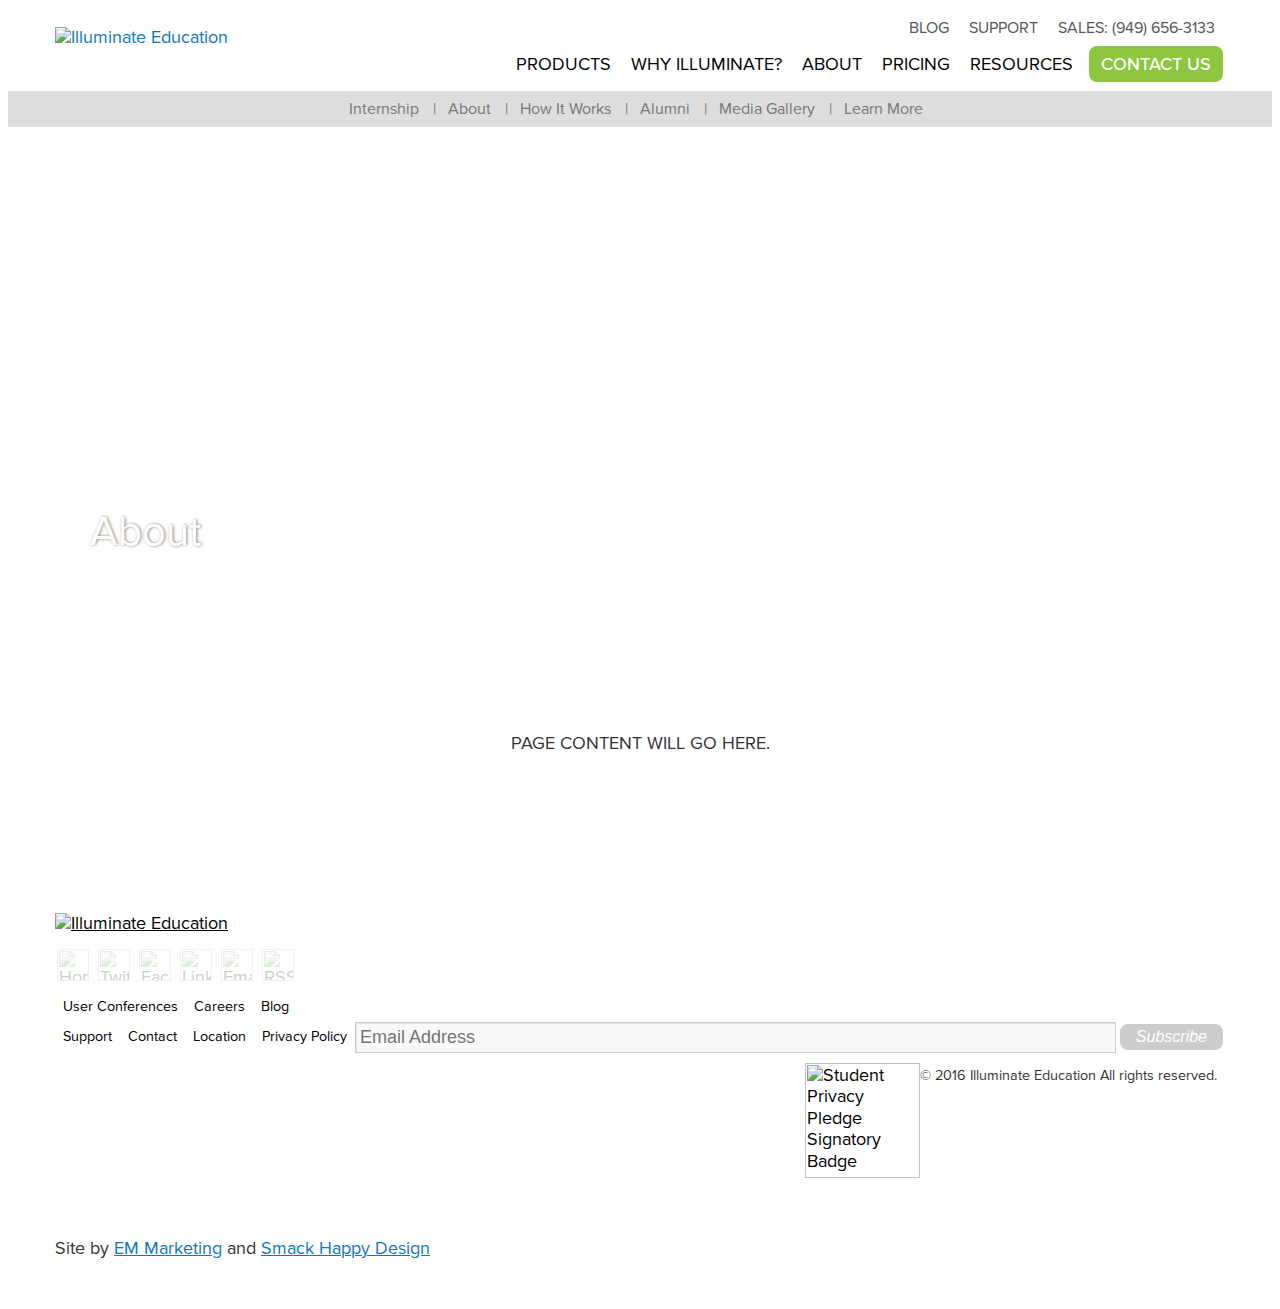
==== about.html @ 1ed8d13c "Adding new pages to the summer project." ====
<html>
<head>
    <script src="https://ajax.googleapis.com/ajax/libs/jquery/1.12.2/jquery.min.js"></script>

    <!-- Latest compiled and minified CSS -->
    <link rel="stylesheet" href="https://maxcdn.bootstrapcdn.com/bootstrap/3.3.6/css/bootstrap.min.css" integrity="sha384-1q8mTJOASx8j1Au+a5WDVnPi2lkFfwwEAa8hDDdjZlpLegxhjVME1fgjWPGmkzs7" crossorigin="anonymous">

    <!-- Optional theme -->
    <link rel="stylesheet" href="https://maxcdn.bootstrapcdn.com/bootstrap/3.3.6/css/bootstrap-theme.min.css" integrity="sha384-fLW2N01lMqjakBkx3l/M9EahuwpSfeNvV63J5ezn3uZzapT0u7EYsXMjQV+0En5r" crossorigin="anonymous">

    <!-- Latest compiled and minified JavaScript -->
    <script src="https://maxcdn.bootstrapcdn.com/bootstrap/3.3.6/js/bootstrap.min.js" integrity="sha384-0mSbJDEHialfmuBBQP6A4Qrprq5OVfW37PRR3j5ELqxss1yVqOtnepnHVP9aJ7xS" crossorigin="anonymous"></script>

    <link rel="stylesheet" href="./css/main.css" />

    <link rel="shortcut icon" href="https://1q0cd7h1h713a1mrickm0gew-wpengine.netdna-ssl.com/favicon.ico" type="image/x-icon"/>
    <title>Summer Code Camp - Illuminate Education</title>
</head>
<body>

<div id="container">
    <header id="header" class="section">
        <div id="top" class="section">
            <div class="container">
                <div class="menu-top-nav-container">
                    <ul id="menu-top-nav" class="menu">
                        <li class="menu-item menu-item-type-post_type menu-item-object-page"><a href="https://www.illuminateed.com/blog/">Blog</a></li>
                        <li class="menu-item menu-item-type-post_type menu-item-object-page"><a href="https://www.illuminateed.com/support/">Support</a></li>
                        <li class="menu-item menu-item-type-custom menu-item-object-custom"><a href="tel:+19496563133">Sales: (949) 656-3133</a></li>
                    </ul>
                </div>     
            </div>
        </div>
        <div class="container" role="banner">
            <div class="row">
                <div class="col-sm-4">
                    <a href="https://www.illuminateed.com/" rel="home"><img src="https://1q0cd7h1h713a1mrickm0gew-wpengine.netdna-ssl.com/wp-content/themes/illuminate2016/images/logo-black.svg" alt="Illuminate Education" id="logo"/></a>
                    <div class="mobile-nav"><i class="glyphicon glyphicon-menu-hamburger"></i></div>
                </div>
                <div class="col-sm-8">          
                    <nav id="nav" role="navigation">              
                        <div class="menu-header">
                            <ul id="menu-main-nav" class="menu">
                                <li class="menu-item menu-item-type-post_type menu-item-object-page"><a href="https://www.illuminateed.com/products/">Products</a></li>
                                <li class="menu-item menu-item-type-post_type menu-item-object-page"><a href="https://www.illuminateed.com/why-illuminate/">Why Illuminate?</a></li>
                                <li class="menu-item menu-item-type-post_type menu-item-object-page"><a href="https://www.illuminateed.com/about/">About</a></li>
                                <li class="menu-item menu-item-type-post_type menu-item-object-page"><a href="https://www.illuminateed.com/pricing/">Pricing</a></li>
                                <li class="menu-item menu-item-type-post_type menu-item-object-page"><a href="https://www.illuminateed.com/resources/conference/">Resources</a></li>
                                <li class="menu-item menu-item-type-post_type menu-item-object-page btn"><a href="https://www.illuminateed.com/contact-us/">Contact Us</a></li>
                            </ul>
                        </div>
                    </nav>
                </div>
            </div>
        </div>
    </header>

    <div class="secondary-nav">
        <div class="menu-container">
            <ul class="menu">
                <li class="menu-item menu-item-type-post_type menu-item-object-page"><a href="./index.html" target="_top">Internship</a></li>
                <li class="menu-item menu-item-type-post_type menu-item-object-page"><a href="./about.html" target="_top">About</a></li>
                <li class="menu-item menu-item-type-post_type menu-item-object-page"><a href="./how-it-works.html" target="_top">How It Works</a></li>
                <li class="menu-item menu-item-type-post_type menu-item-object-page"><a href="./alumni.html" target="_top">Alumni</a></li>
                <li class="menu-item menu-item-type-post_type menu-item-object-page"><a href="./media.html" target="_top">Media Gallery</a></li>
                <li class="menu-item menu-item-type-post_type menu-item-object-page"><a href="./learn-more.html" target="_top">Learn More</a></li>
            </ul>
        </div>
    </div>

    <section id="page">
        <div class="content-header-image" style="background-image: url(https://illuminateed.wpengine.com/wp-content/uploads/2015/12/classroom1.jpg);">
            <div class="text-container">
                <h1>About</h1>
            </div>
        </div>

        <div align="center">
            <br /><br /><br /><br /><br />PAGE CONTENT WILL GO HERE.<br /><br /><br /><br /><br /><br />
        </div>
    </section>

    <footer id="footer" class="site-footer section" role="contentinfo">    
        <div class="container">
            <div class="row">
                <div class="col-xs-2 col-sm-1">
                    <a href="https://www.illuminateed.com/" rel="home"><img src="https://1q0cd7h1h713a1mrickm0gew-wpengine.netdna-ssl.com/wp-content/themes/illuminate2016/images/logo.png" alt="Illuminate Education" class="footer-logo"/></a>
                </div>
                <div class="col-xs-8 col-sm-7">
                    <div class="social-media">              
                        <a href="https://www.illuminateed.com" title="Home"><img src="https://1q0cd7h1h713a1mrickm0gew-wpengine.netdna-ssl.com/wp-content/themes/illuminate2016/images/icons/home.svg" alt="Home"/></a>
                        <a href="https://twitter.com/IlluminateEd" title="Twitter" target="_blank"><img src="https://1q0cd7h1h713a1mrickm0gew-wpengine.netdna-ssl.com/wp-content/themes/illuminate2016/images/icons/twitter.svg" alt="Twitter"/></a>              
                        <a href="https://www.facebook.com/illuminateeducation/" title="Facebook" target="_blank"><img src="https://1q0cd7h1h713a1mrickm0gew-wpengine.netdna-ssl.com/wp-content/themes/illuminate2016/images/icons/facebook.svg" alt="Facebook"/></a>              
                        <a href="https://www.linkedin.com/company/350892" title="LinkedIn" target="_blank"><img src="https://1q0cd7h1h713a1mrickm0gew-wpengine.netdna-ssl.com/wp-content/themes/illuminate2016/images/icons/linkedin.svg" alt="LinkedIn"/></a>                                                        
                        <a href="/contact/" title="Email"><img src="https://1q0cd7h1h713a1mrickm0gew-wpengine.netdna-ssl.com/wp-content/themes/illuminate2016/images/icons/email.svg" alt="Email"/></a>              
                        <a href="/feed/" title="Subscribe to blog with RSS" target="_blank"><img src="https://1q0cd7h1h713a1mrickm0gew-wpengine.netdna-ssl.com/wp-content/themes/illuminate2016/images/icons/rss.svg" alt="RSS" class="icon"/></a>              
                    </div>
                    <div class="widget-area" role="complementary">
                        <aside id="nav_menu-2" class="widget_nav_menu">
                            <div class="menu-footer-nav-1-container">
                                <ul id="menu-footer-nav-1" class="menu">
                                    <li class="menu-item menu-item-type-taxonomy menu-item-object-download_cat2 menu-item-939"><a href="https://www.illuminateed.com/blog/download-cat2/conference/">User Conferences</a></li>
                                    <li class="menu-item menu-item-type-post_type menu-item-object-page menu-item-937"><a href="https://www.illuminateed.com/about/careers/">Careers</a></li>
                                    <li class="menu-item menu-item-type-post_type menu-item-object-page menu-item-940"><a href="https://www.illuminateed.com/blog/">Blog</a></li>
                                </ul>
                            </div>
                        </aside>
                        <aside id="nav_menu-3" class="widget_nav_menu">
                            <div class="menu-footer-nav-2-container">
                                <ul id="menu-footer-nav-2" class="menu">
                                    <li id="menu-item-944" class="menu-item menu-item-type-post_type menu-item-object-page menu-item-944"><a href="https://www.illuminateed.com/support/">Support</a></li>
                                    <li id="menu-item-942" class="menu-item menu-item-type-post_type menu-item-object-page menu-item-942"><a href="https://www.illuminateed.com/contact-us/">Contact</a></li>
                                    <li id="menu-item-941" class="menu-item menu-item-type-post_type menu-item-object-page menu-item-941"><a href="https://www.illuminateed.com/about/location/">Location</a></li>
                                    <li id="menu-item-943" class="menu-item menu-item-type-post_type menu-item-object-page menu-item-943"><a href="https://www.illuminateed.com/privacy-policy/">Privacy Policy</a></li>
                                </ul>
                            </div>
                        </aside>                 
                    </div>
                </div>
                <div class="col-xs-12 col-sm-4">
                    <div class="widget-area" role="complementary">
                        <aside id="text-3" class="widget_text">
                            <div class="textwidget">
                                <form id="pardot-form" class="form" action="https://go.pardot.com/l/124881/2015-12-22/36ndg" method="post" accept-charset="UTF-8" target="_blank">
                                <style type="text/css">
                                    form.form p label { float: left; display: inline; }
                                </style>
                                <span class="form-field email pd-text required">
                                    <input type="text" placeholder="Email Address" onchange="piAjax.auditEmailField(this, 124881, 6035, 1772443);" maxlength="255" size="30" class="text" value="" id="Emailpi_Email" name="Emailpi_Email">
                                </span>
                                <div style="display:none" id="error_for_Emailpi_Email"></div>        
                                <span style="position:absolute; width:190px; left:-9999px; top: -9999px;visibility:hidden;">
                                    <label for="pi_extra_field">Comments</label>
                                    <input type="text" id="pi_extra_field" name="pi_extra_field">
                                </span>
                                <input type="hidden" value="☃" name="_utf8">
                                <span class="submit">
                                    <input type="submit" value="Subscribe" accesskey="s">
                                </span>
                                <input type="hidden" value="" id="hiddenDependentFields" name="hiddenDependentFields">
                                </form>
                            </div>
                        </aside>                
                    </div>                        
                    <div class="copyright">
                        &copy; 2016 Illuminate Education All rights reserved. &nbsp;
                    </div>
                    <a href="https://studentprivacypledge.org/privacy-pledge/" target="_blank" title="What is the Student Privacy Pledge."><img style="padding-bottom:10px;" src="https://1q0cd7h1h713a1mrickm0gew-wpengine.netdna-ssl.com/wp-content/themes/illuminate2016/images/StudentPrivacyPledgeSig-115x60.png" class="privacy-pledge" height="60" width="115" alt="Student Privacy Pledge Signatory Badge" data-pin-nopin="true"></a>
                </div>
            </div>
    </footer>
    <footer id="bottom" class="section">
        <div class="container">
            <div class="row">
                <div class="col-sm-6"></div>
                <div class="col-sm-6">      
                    <div class="credit hide">
                        Site by  <a href="http://em-marketing.com" rel="nofollow" target="_blank">EM Marketing</a> and <a href="http://www.smackhappydesign.com" rel="nofollow" target="_blank">Smack Happy Design</a>
                    </div>
                </div>
            </div>
        </div>
    </footer>
</div>

</body>
</html>
---- css/main.css ----
@font-face {
    font-family:"proxima-nova";
    src:url([data-uri]);
    font-style:italic;font-weight:400;
}
@font-face {
    font-family:"proxima-nova";
    src:url([data-uri]);
    font-style:italic;font-weight:700;
}
@font-face {
    font-family:"proxima-nova";
    src:url([data-uri]);
    font-style:normal;font-weight:400;
}
@font-face {
    font-family:"proxima-nova";
    src:url([data-uri]);
    font-style:normal;font-weight:500;
}
@font-face {
    font-family:"proxima-nova";
    src:url([data-uri]);
    font-style:normal;font-weight:700;
}
@font-face {
    font-family:"proxima-nova";
    src:url([data-uri]);
    font-style:normal;font-weight:900;
}

body {
    background: #fff;
    color: #333;
    font-family: 'proxima-nova', Helvetica, Arial, sans-serif !important;
    font-weight: 400;
    line-height: 1em;
    text-align: center;
}
ul {
    list-style: square;
    margin: 0 0 18px 0;
}
ul > li, ol > li {
    margin-bottom: 1em;
}
div {
    line-height: 1.2em;
}
p, li {
    line-height: 1.2em;
    margin: 0 0 1em 0;
    font-weight: 400;
}
a:visited {
    color: #0a588d;
    outline: 0;
}
a {
    color: #0e76bc;
    cursor: pointer;
    text-decoration: underline;
    outline: 0;
}
img {
    max-width: 100%;
    height: auto;
}
h1, h2, h3, h4, h5 {
    color: #000;
    font-family: 'proxima-nova', Georgia, Times, serif;
    font-weight: 400;
    line-height: 1.2em;
    margin-bottom: .2em;
}
h1 {
    margin-top: 0;
    font-size: 42px;
}

#header {
    background: #fff;
    padding: 0 0 7px 0;
    z-index: 1000;
}
#header #top {
    padding: 0;
    position: relative;
    z-index: 1001;
}
#header #logo {
    float: left;
    margin: -17px 0 0;
}
#header .mobile-nav {
    width: 20px;
    height: 20px;
    float: right;
    position: relative;
    margin-top: 10px;
    display: none;
    z-index: 1000;
}
#header .menu-header, #header .menu-top-nav-container {
    float: right;
    text-align: center;
}
#header .menu-header ul, #header .menu-top-nav-container ul {
    margin: 0 auto;
}
#header .menu-header ul li, #header .menu-top-nav-container ul li {
    position: relative;
}
#header .menu-header ul li a, #header .menu-top-nav-container ul li a {
    color: #000;
    display: block;
    padding: 10px 10px 4px 10px;
    margin: 0;
    text-decoration: none;
    position: relative;
    font-size: 18px;
}
#header .menu-top-nav-container ul li a, #header .menu-header ul li a {
    text-transform: uppercase;
}
#header .menu-top-nav-container .menu ul li a, #header .menu-top-nav-container ul li a {
    color: #555;
    font-size: 16px;
}
#header .menu-header ul li.btn, #header .menu-top-nav-container ul li.btn {
    margin: 0 0 0 4px;
    padding: 0;
    background: none;
    border: 0;
}
#header .menu-header ul li.btn a, #header .menu-top-nav-container ul li.btn a {
    color: #fff;
    padding: 6px 12px;
}

.section {
    float: left;
    position: relative;
    width: 100%;
    padding: 50px 0;
}
.container {
    position: relative;
    text-align: left;
    margin-right: auto;
    margin-left: auto;
    padding-left: 15px;
    padding-right: 15px;
}
#container {
    font-size: 18px;
    float: left;
    margin: 0 auto;
    padding: 0;
    overflow: hidden;
    width: 100%;
    position: relative;
}
#container a.btn, #container .btn, #container button, #container input[type="submit"], #container .btn a {
    background: #8dc63f;
    border: 2px solid #fff;
    color: #fff;
    cursor: pointer;
    font-size: 20px;
    font-weight: 500;
    text-align: center;
    text-decoration: none;
    text-transform: uppercase;
    border-radius: 10px;
    -moz-border-radius: 10px;
    -webkit-border-radius: 10px;
    padding: 16px 24px;
}
#container a.btn:hover, #container .btn:hover, #container button:hover, #container input[type="submit"]:hover, #container .btn a:hover {
    background: #fff;
    border: 2px solid #8dc63f;
    color: #8dc63f !important;
}
#container button, #container input[type="submit"] {
    padding: 4px 16px;
    -webkit-appearance: none;
}
#container input[type="text"], #container input[type="email"], #container input[type="tel"], #container input[type="password"], #container select, #container textarea {
    background: #f9f9f9;
    border: 1px solid #ccc;
    box-shadow: inset 1px 1px 1px rgba(0, 0, 0, 0.1);
    -moz-box-shadow: inset 1px 1px 1px rgba(0, 0, 0, 0.1);
    -webkit-box-shadow: inset 1px 1px 1px rgba(0, 0, 0, 0.1);
    font-size: 1em;
    padding: 4px;
}

.nav, .nav ul, .menu, .menu ul {
    margin: 0;
    padding: 0;
}
.nav li, .menu li {
    float: left;
    list-style: none;
    margin: 0;
}
.nav a, .menu a {
    text-decoration: none;
}

.secondary-nav {
    background: #ddd;
    width: 100%;
    left: 0;
    right: 0;
    top: 110px;
    z-index: 1000;
    display: inline-block;
    margin: 0 auto;
    height: 36px;
}
.secondary-nav * {
    -webkit-box-sizing: border-box;
    -moz-box-sizing: border-box;
    box-sizing: border-box;
}
.secondary-nav .menu-container {
    text-align: center;
    max-width: 1100px;
    margin: 0 auto;
}
.secondary-nav .menu-container ul {
    display: inline-block;
    margin: 0 auto;
}
.secondary-nav a, .secondary-nav a, .secondary-nav a {
    color: #777;
    display: inline-block;
    padding: 8px 8px 2px 4px;
    font-size: 16px;
}
.secondary-nav li:first-child a, .secondary-nav li:first-child a, .secondary-nav li:first-child a {
    padding-left: 0;
}
.secondary-nav a:after, .secondary-nav a:after, .secondary-nav a:after {
    content: " | ";
    padding: 0 0 0 10px;
}
.secondary-nav li:last-child a:after, .secondary-nav li:last-child a:after, .secondary-nav li:last-child a:after {
    content: "";
    padding: 0;
}

.content-header-image {
    padding-top: 360px;
    padding-bottom: 40px;
    background-repeat: no-repeat;
    background-position: center top;
    background-attachment: scroll;
    background-size: cover;
}
.content-header-image .text-container {
    text-align: left;
    max-width: 1100px;
    margin: 0 auto;
    padding: 20px;
}
.content-header-image .text-container h1 {
    text-align: left;
    color: #fff;
    text-shadow: 1px 0px 3px rgba(0,0,0,0.5);
}

#footer {
    color: #000;
    padding: 50px 0 0 0;
}
#footer a {
    color: #000;
}
#footer .social-media {
    margin: 14px 0 6px 0;
    text-align: left;
}
#footer .social-media a {
    opacity: 0.2;
    padding: 2px;
}
#footer .social-media a:hover {
    opacity: 0.5;
}
#footer .social-media a img {
    width: 32px;
    height: 32px;
}
#footer .menu {
    clear: both;
}
#footer .menu li a {
    display: inline-block;
    font-size: .8em;
    padding: 4px 8px;
}
#footer #pardot-form {
    margin-bottom: 0px;
}
#footer #pardot-form .form-field {
    width: 65%;
    margin: 0;
    padding: 0;
}
#footer #pardot-form .form-field input {
    width: 65%;
}
#footer #pardot-form .submit input {
    background: #ccc;
    float: right;
    font-size: 16px;
    font-style: italic;
    font-weight: normal;
    text-transform: none;
}
#footer #pardot-form .submit input:hover {
    border-color: #ccc;
    color: #ccc !important;
    background-color: #fff;
}
#footer .copyright {
    float: right;
    clear: both;
    text-align: left;
}
#footer .copyright, #footer .credit {
    color: #333333;
    font-size: .8em;
    margin: 1em 0 0 0;
}
#footer .privacy-pledge {
    float: right;
    margin-top: 10px;
}

@media (min-width: 768px) {
    .container {
        width: 750px;
    }
}
@media (min-width: 992px) {
    .container {
        width: 970px;
    }
}
@media (min-width: 1200px) {
    .container {
        width: 1170px;
    }
}
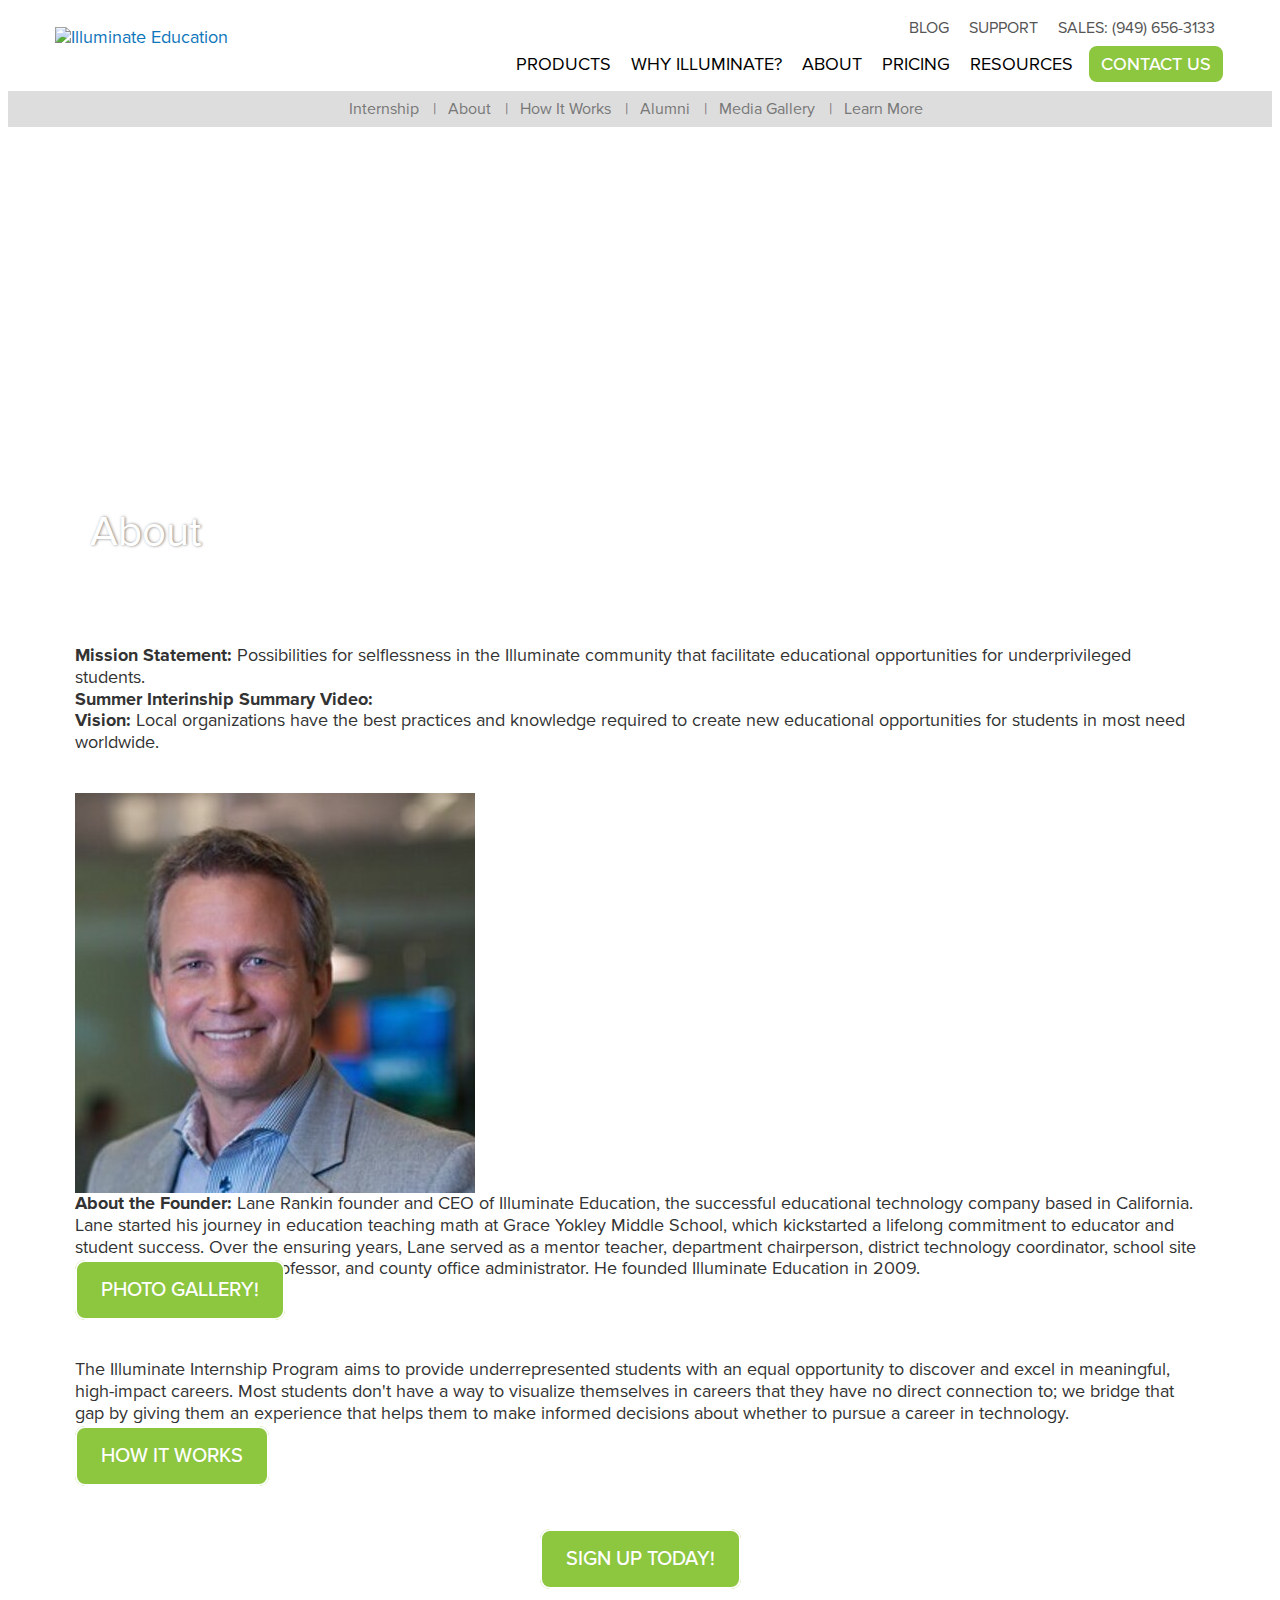
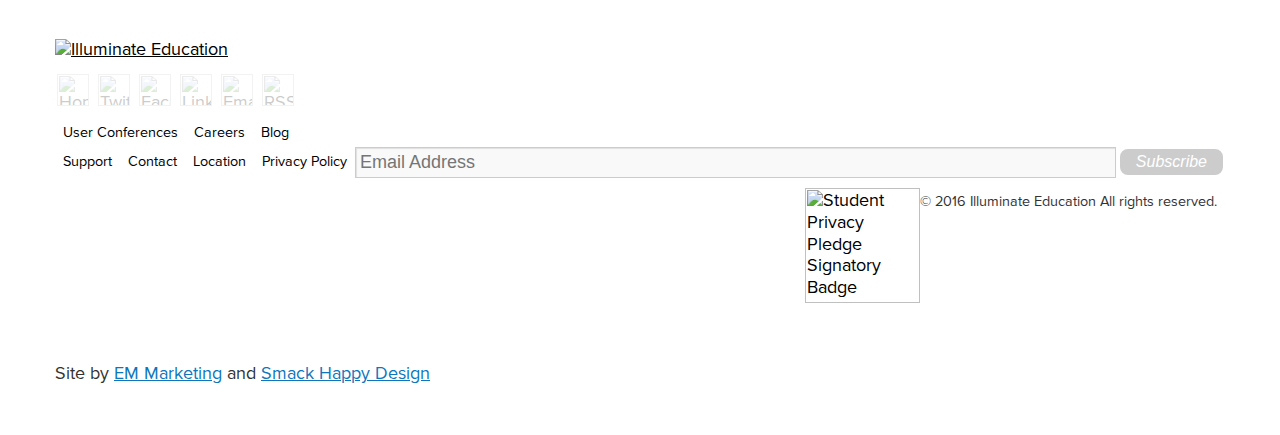
==== commit db107df7: "Update about page" ====
--- a/about.html
+++ b/about.html
@@ -73,10 +73,45 @@
             <div class="text-container">
                 <h1>About</h1>
             </div>
-        </div>
-
-        <div align="center">
-            <br /><br /><br /><br /><br />PAGE CONTENT WILL GO HERE.<br /><br /><br /><br /><br /><br />
+            
+        </div>
+        <div class="container">
+            <div class="row" style="padding:20px">
+                <div class="col-sm-4"><b>Mission Statement:</b>
+                Possibilities for selflessness in the Illuminate community that 
+                facilitate educational opportunities for underprivileged students.</div>
+                <div class="col-sm-4"><b>Summer Interinship Summary Video:</b></div>
+                <div class="col-sm-4"><b>Vision:</b>
+                Local organizations have the best practices and knowledge required
+                to create new educational opportunities for students in most need worldwide.
+                </div>
+            </div>
+                <div class="row" style="padding:20px">
+                <div class="col-sm-4"> 
+                    <img src="./images/lane-rankin-head-shot.jpeg" /> 
+                </div>
+                     <div class="col-sm-4"> 
+                    <b>About the Founder:</b> Lane Rankin founder and CEO of Illuminate Education, 
+                    the successful educational technology company based in California. Lane started his journey 
+                    in education teaching math at Grace Yokley Middle School, which kickstarted a lifelong commitment to educator and student success.
+                    Over the ensuring years, Lane served as a mentor teacher, department chairperson, district technology coordinator, school site 
+                    administrator, university professor, and county office administrator.  He founded Illuminate Education in 2009.</div>
+                <div class="col-sm-4"> <p><a class="btn btn-lg" href="g" role="buttom">Photo Gallery!</a></p></div>
+            </div>
+             <div class="row" style="padding:20px">
+                <div class="col-sm-8"> The Illuminate Internship Program aims to 
+                provide underrepresented students with an equal opportunity to discover and excel in meaningful,
+                high-impact careers. Most students don't have a way to visualize themselves in careers that they 
+                have no direct connection to; we bridge that gap by giving them an experience that helps them to 
+                make informed decisions about whether to pursue a career in technology. </div>
+                <div style="height:105px ;position:relative" class="col-sm-4"> 
+                <div style="position:absolute; top:50%; height:105px; margin-top:-31px"><a class="btn btn-lg" href="g" role="buttom">How it Works</a></div>
+                </div>
+            </div>
+            <div class="row">
+                <div class="col-sm-12" style="text-align: center"> 
+               <p><a style="width:100%" class="btn btn-primary btn-lg" href="g" role="buttom">Sign Up Today!</a></p></div>
+            </div>
         </div>
     </section>
 
--- a/css/main.css
+++ b/css/main.css
@@ -65,6 +65,19 @@
 img {
     max-width: 100%;
     height: auto;
+}
+.alumni {
+    padding-top: 10px;
+    text-align: center;
+    font-weight: bold;
+    font-size: 20px;
+}
+.alumni2 {
+    text-align: center;
+}
+.alumni3 {
+    text-align: center;
+    padding-bottom: 20px;
 }
 h1, h2, h3, h4, h5 {
     color: #000;
@@ -354,4 +367,21 @@
     .container {
         width: 1170px;
     }
+}
+.header-text {
+    border-top:5px solid #0DFF05;
+    border-bottom:5px solid #0DFF05;
+    bottom:0px;
+    font-size: 2em;
+    color: yellow;
+}
+.media-text {
+    color: green;
+}
+.image-row {
+    margin: 10px;
+}
+.page-media {
+    background-image:url('http://www.intrawallpaper.com/static/images/abstract-mosaic-background.png');
+    background-size: 100% 100%;
 }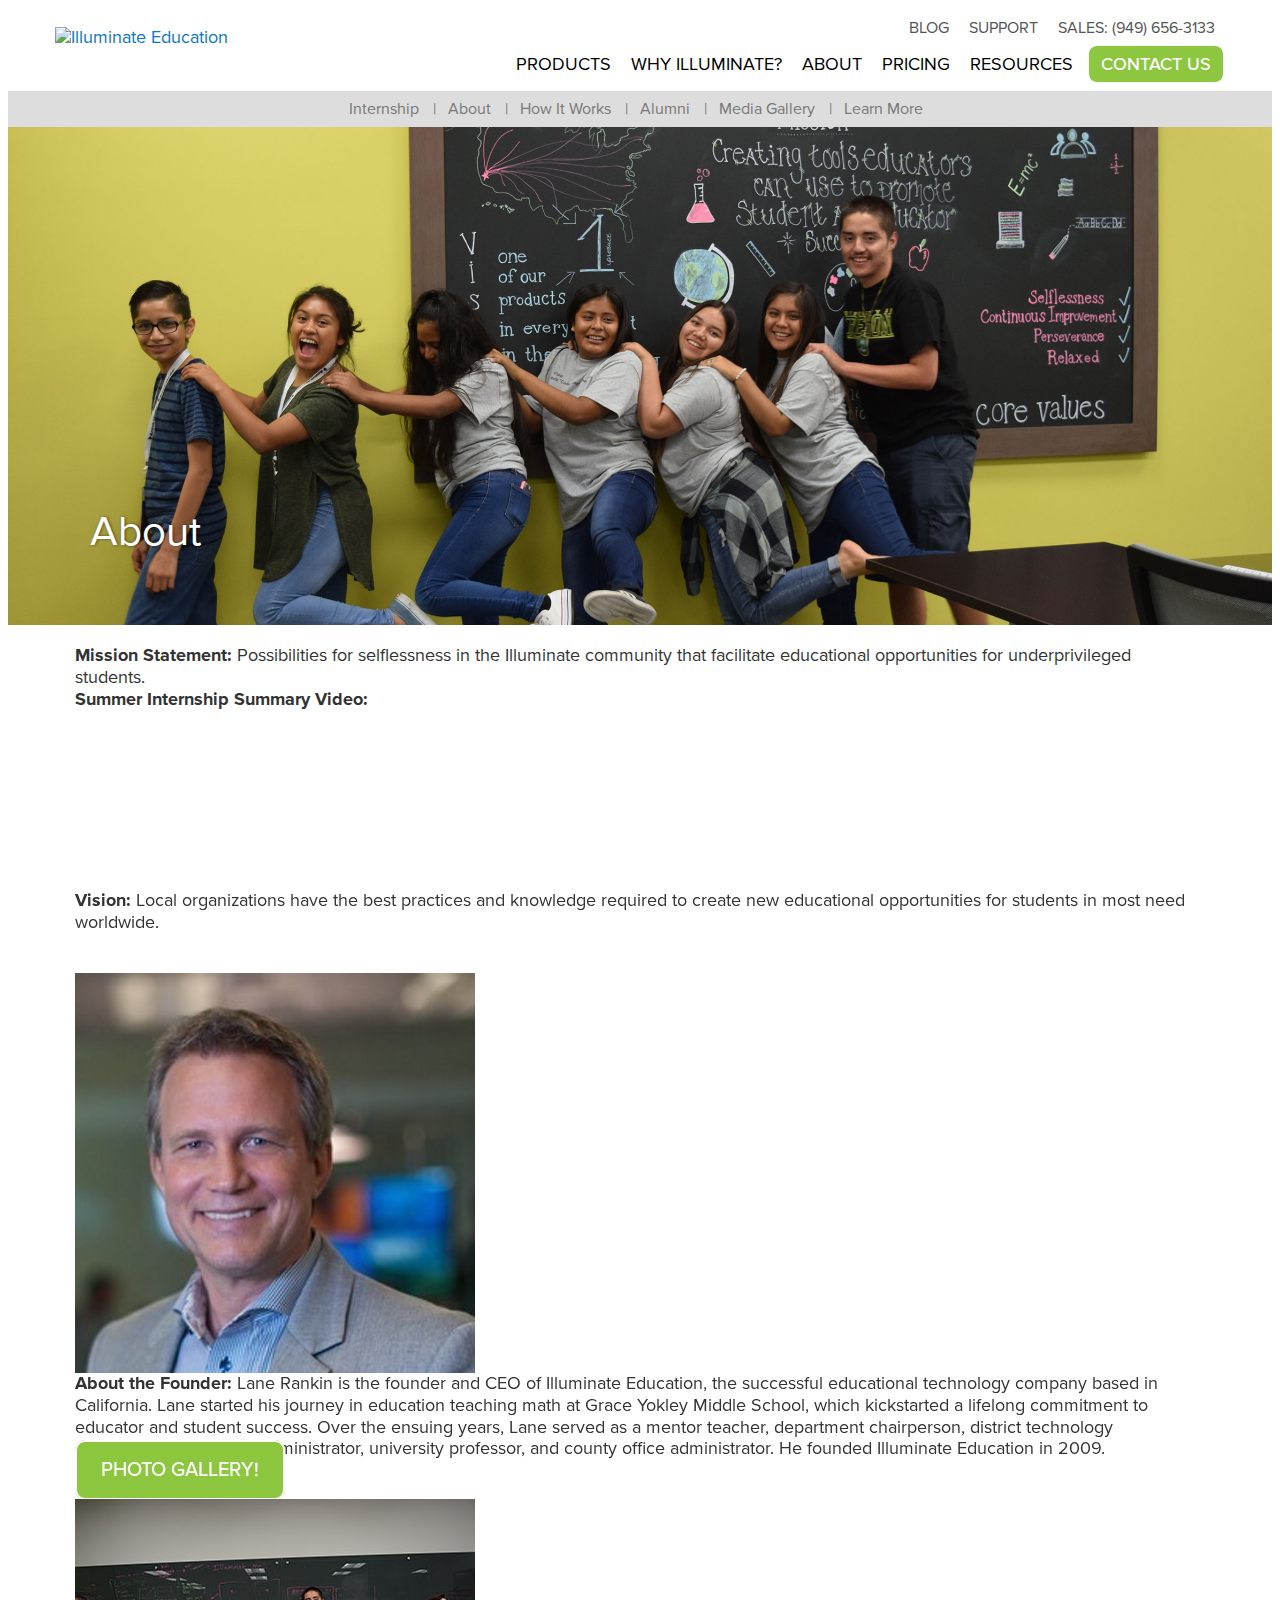
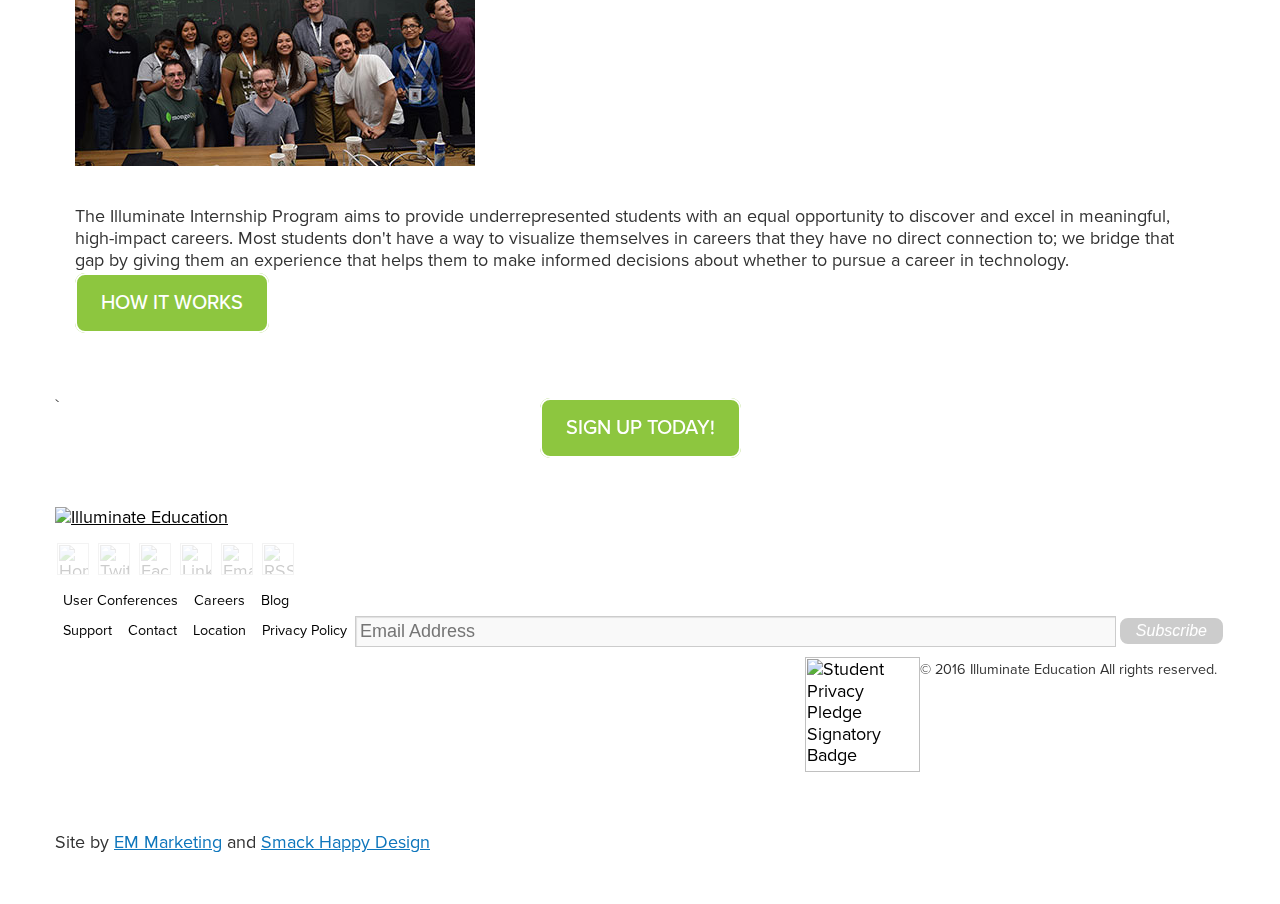
==== commit 50240f99: "Updates to the about page" ====
--- a/about.html
+++ b/about.html
@@ -69,7 +69,7 @@
     </div>
 
     <section id="page">
-        <div class="content-header-image" style="background-image: url(https://illuminateed.wpengine.com/wp-content/uploads/2015/12/classroom1.jpg);">
+        <div class="content-header-image" style="background-image: url('./images/header_images/about.jpg');">
             <div class="text-container">
                 <h1>About</h1>
             </div>
@@ -80,7 +80,11 @@
                 <div class="col-sm-4"><b>Mission Statement:</b>
                 Possibilities for selflessness in the Illuminate community that 
                 facilitate educational opportunities for underprivileged students.</div>
-                <div class="col-sm-4"><b>Summer Interinship Summary Video:</b></div>
+                <div class="col-sm-4">
+                    <b>Summer Internship Summary Video:</b> <br>
+                    <iframe src="https://player.vimeo.com/video/171632862" width="320" height="180" frameborder="0" webkitallowfullscreen mozallowfullscreen allowfullscreen></iframe>
+                    
+                </div>
                 <div class="col-sm-4"><b>Vision:</b>
                 Local organizations have the best practices and knowledge required
                 to create new educational opportunities for students in most need worldwide.
@@ -91,12 +95,15 @@
                     <img src="./images/lane-rankin-head-shot.jpeg" /> 
                 </div>
                      <div class="col-sm-4"> 
-                    <b>About the Founder:</b> Lane Rankin founder and CEO of Illuminate Education, 
+                    <b>About the Founder:</b> Lane Rankin is the founder and CEO of Illuminate Education, 
                     the successful educational technology company based in California. Lane started his journey 
                     in education teaching math at Grace Yokley Middle School, which kickstarted a lifelong commitment to educator and student success.
-                    Over the ensuring years, Lane served as a mentor teacher, department chairperson, district technology coordinator, school site 
+                    Over the ensuing years, Lane served as a mentor teacher, department chairperson, district technology coordinator, school site 
                     administrator, university professor, and county office administrator.  He founded Illuminate Education in 2009.</div>
-                <div class="col-sm-4"> <p><a class="btn btn-lg" href="g" role="buttom">Photo Gallery!</a></p></div>
+                <div class="col-sm-4"> 
+                    <p><a class="btn btn-lg" href="./media.html" role="buttom">Photo Gallery!</a></p>
+                    <img src="./images/media-images/thumbs/summer-code-camp-23.jpg" />
+                </div>
             </div>
              <div class="row" style="padding:20px">
                 <div class="col-sm-8"> The Illuminate Internship Program aims to 
@@ -105,12 +112,13 @@
                 have no direct connection to; we bridge that gap by giving them an experience that helps them to 
                 make informed decisions about whether to pursue a career in technology. </div>
                 <div style="height:105px ;position:relative" class="col-sm-4"> 
-                <div style="position:absolute; top:50%; height:105px; margin-top:-31px"><a class="btn btn-lg" href="g" role="buttom">How it Works</a></div>
-                </div>
-            </div>
-            <div class="row">
-                <div class="col-sm-12" style="text-align: center"> 
-               <p><a style="width:100%" class="btn btn-primary btn-lg" href="g" role="buttom">Sign Up Today!</a></p></div>
+                <div style="position:absolute; top:50%; height:105px; margin-top:-31px"><a class="btn btn-lg" href="./how-it-works.html" role="buttom">How it Works</a></div>
+                </div>
+            </div>
+            <div class="row">
+            `   <div class="col-sm-12" style="text-align: center"> 
+               <p><a style="width:100%" class="btn btn-primary btn-lg" href="./learn-more.html" role="buttom">Sign Up Today!</a></p>
+               </div>
             </div>
         </div>
     </section>
--- a/css/main.css
+++ b/css/main.css
@@ -70,7 +70,7 @@
     padding-top: 10px;
     text-align: center;
     font-weight: bold;
-    font-size: 20px;
+    font-size: 30px;
 }
 .alumni2 {
     text-align: center;
@@ -382,6 +382,6 @@
     margin: 10px;
 }
 .page-media {
-    background-image:url('http://www.intrawallpaper.com/static/images/abstract-mosaic-background.png');
+    background-image:url('../images/ctg.png');
     background-size: 100% 100%;
 }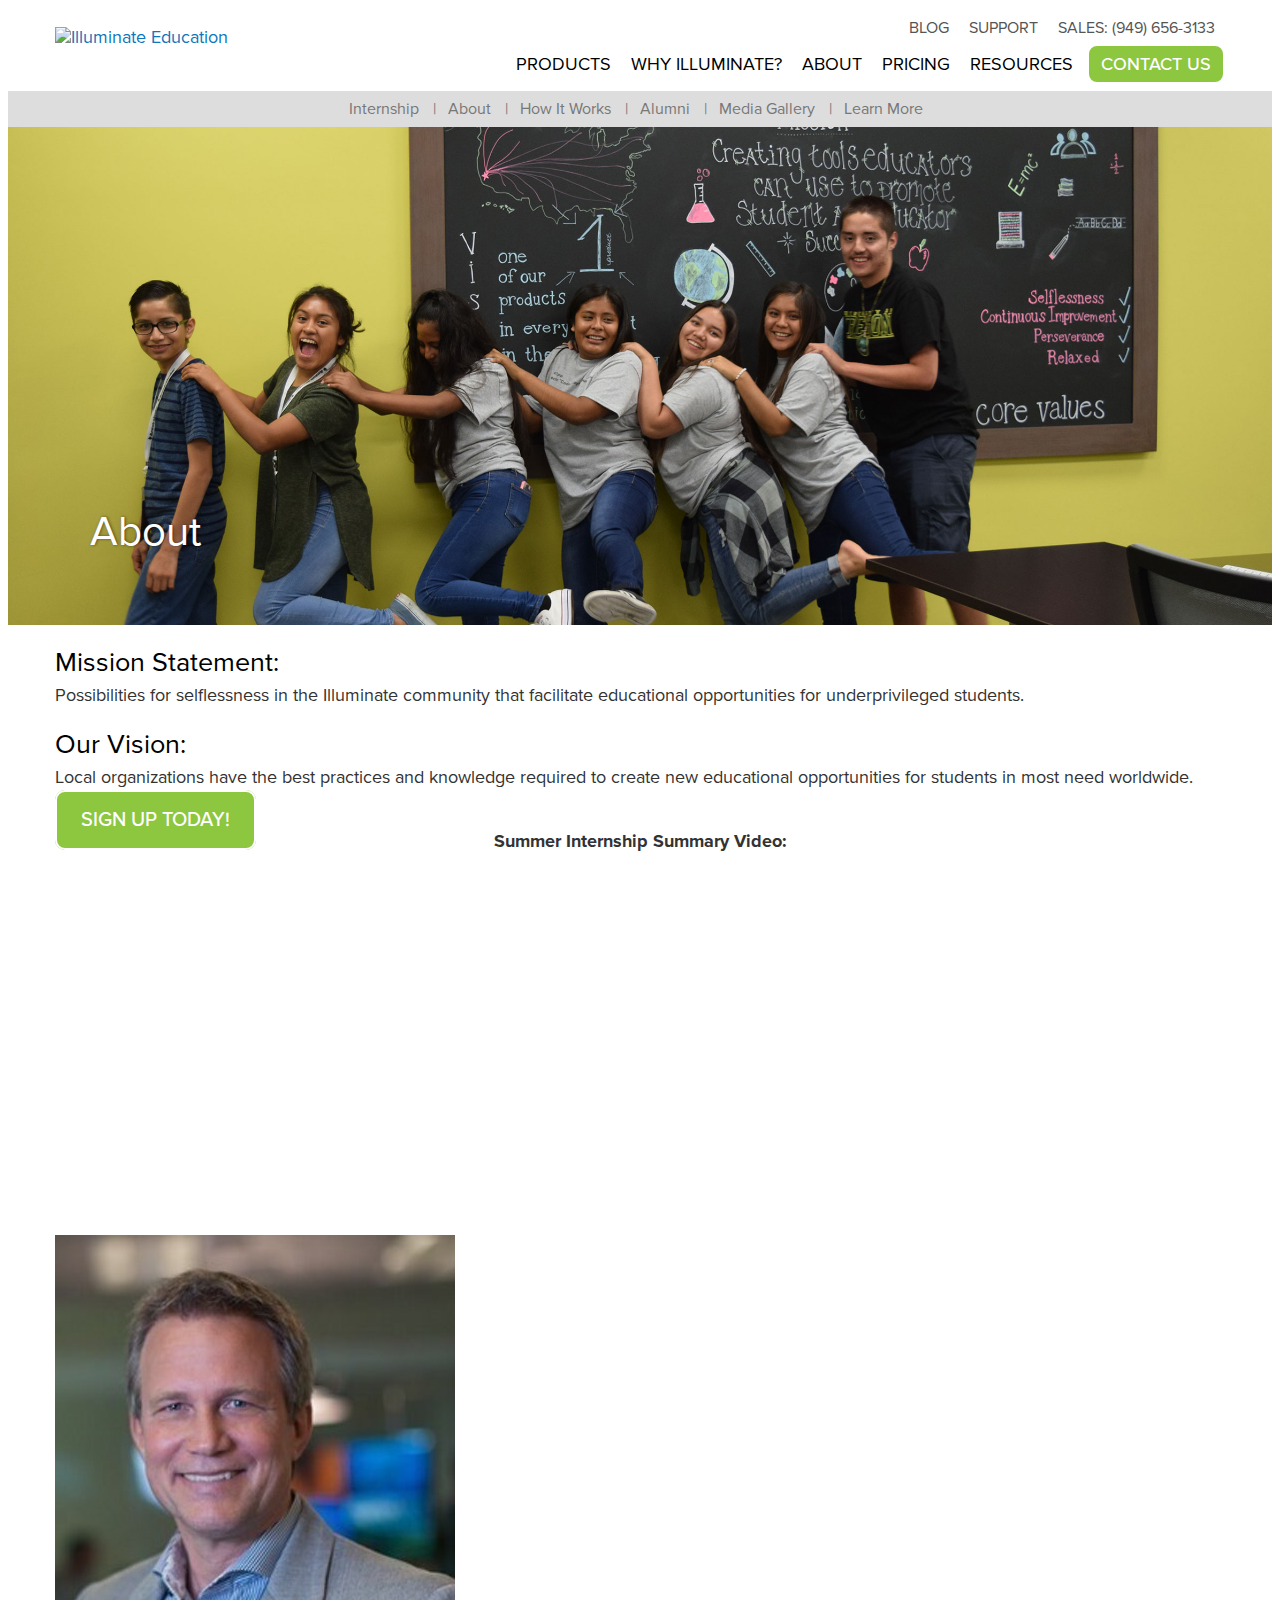
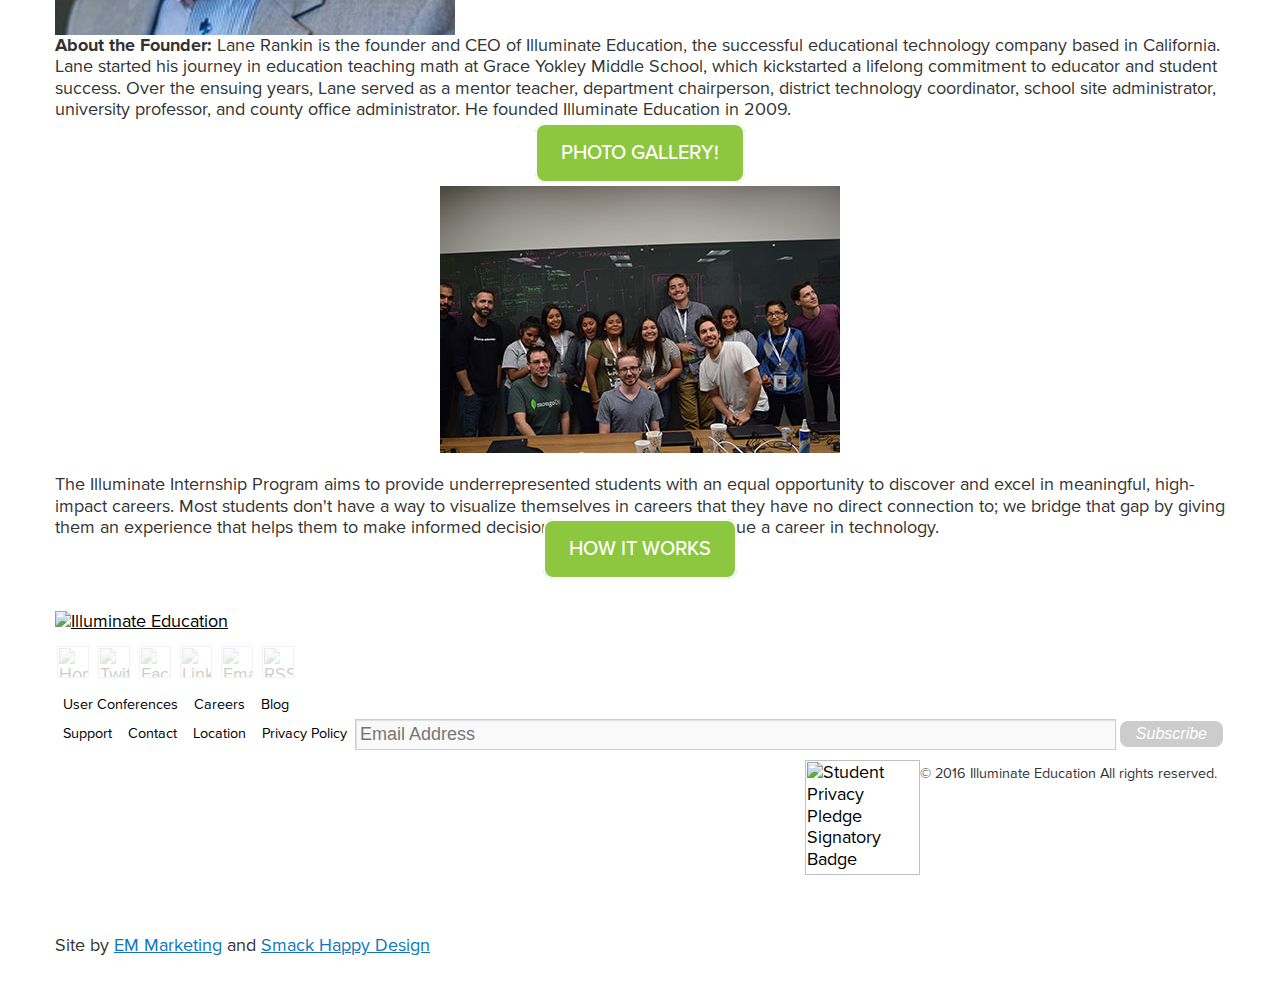
==== commit fcd8be64: "Updates to the intern pages." ====
--- a/about.html
+++ b/about.html
@@ -14,7 +14,9 @@
     <link rel="stylesheet" href="./css/main.css" />
 
     <link rel="shortcut icon" href="https://1q0cd7h1h713a1mrickm0gew-wpengine.netdna-ssl.com/favicon.ico" type="image/x-icon"/>
-    <title>Summer Code Camp - Illuminate Education</title>
+
+    <title>About the Illuminate Education</title>
+    <meta name="description" content="Learn all about the Illuminate Education internship program." />
 </head>
 <body>
 
@@ -73,52 +75,53 @@
             <div class="text-container">
                 <h1>About</h1>
             </div>
-            
         </div>
         <div class="container">
-            <div class="row" style="padding:20px">
-                <div class="col-sm-4"><b>Mission Statement:</b>
-                Possibilities for selflessness in the Illuminate community that 
-                facilitate educational opportunities for underprivileged students.</div>
+            <br />
+            <div class="row">
                 <div class="col-sm-4">
+                    <h2 style="margin-top: 0px; padding-top: 0px;">Mission Statement:</h2>
+                    Possibilities for selflessness in the Illuminate community that 
+                    facilitate educational opportunities for underprivileged students.<br />
+
+                    <h2>Our Vision:</h2>
+                    Local organizations have the best practices and knowledge required
+                    to create new educational opportunities for students in most need worldwide.<br /><br />
+
+                    <a style="width:100%" class="btn btn-primary btn-lg" href="./learn-more.html" role="buttom">Sign Up Today!</a>
+                </div>
+                <div class="col-sm-8" align="center">
                     <b>Summer Internship Summary Video:</b> <br>
-                    <iframe src="https://player.vimeo.com/video/171632862" width="320" height="180" frameborder="0" webkitallowfullscreen mozallowfullscreen allowfullscreen></iframe>
-                    
-                </div>
-                <div class="col-sm-4"><b>Vision:</b>
-                Local organizations have the best practices and knowledge required
-                to create new educational opportunities for students in most need worldwide.
-                </div>
-            </div>
-                <div class="row" style="padding:20px">
-                <div class="col-sm-4"> 
-                    <img src="./images/lane-rankin-head-shot.jpeg" /> 
-                </div>
-                     <div class="col-sm-4"> 
+                    <iframe src="https://player.vimeo.com/video/171632862" width="640" height="360" frameborder="0" webkitallowfullscreen mozallowfullscreen allowfullscreen></iframe>
+                </div>
+            </div><br />
+            <div class="row">
+                <div class="col-sm-3"> 
+                    <img src="./images/lane-rankin-head-shot.jpeg" class="img-rounded" /> 
+                </div>
+                <div class="col-sm-5"> 
                     <b>About the Founder:</b> Lane Rankin is the founder and CEO of Illuminate Education, 
                     the successful educational technology company based in California. Lane started his journey 
                     in education teaching math at Grace Yokley Middle School, which kickstarted a lifelong commitment to educator and student success.
                     Over the ensuing years, Lane served as a mentor teacher, department chairperson, district technology coordinator, school site 
-                    administrator, university professor, and county office administrator.  He founded Illuminate Education in 2009.</div>
-                <div class="col-sm-4"> 
-                    <p><a class="btn btn-lg" href="./media.html" role="buttom">Photo Gallery!</a></p>
-                    <img src="./images/media-images/thumbs/summer-code-camp-23.jpg" />
-                </div>
-            </div>
-             <div class="row" style="padding:20px">
-                <div class="col-sm-8"> The Illuminate Internship Program aims to 
-                provide underrepresented students with an equal opportunity to discover and excel in meaningful,
-                high-impact careers. Most students don't have a way to visualize themselves in careers that they 
-                have no direct connection to; we bridge that gap by giving them an experience that helps them to 
-                make informed decisions about whether to pursue a career in technology. </div>
-                <div style="height:105px ;position:relative" class="col-sm-4"> 
-                <div style="position:absolute; top:50%; height:105px; margin-top:-31px"><a class="btn btn-lg" href="./how-it-works.html" role="buttom">How it Works</a></div>
-                </div>
-            </div>
-            <div class="row">
-            `   <div class="col-sm-12" style="text-align: center"> 
-               <p><a style="width:100%" class="btn btn-primary btn-lg" href="./learn-more.html" role="buttom">Sign Up Today!</a></p>
-               </div>
+                    administrator, university professor, and county office administrator.  He founded Illuminate Education in 2009.<br /><br />
+                </div>
+                <div class="col-sm-4" align="center"> 
+                    <a class="btn btn-lg" href="./media.html" role="buttom">Photo Gallery!</a><br /><br />
+                    <img src="./images/media-images/thumbs/summer-code-camp-23.jpg" class="img-rounded" />
+                </div>
+            </div><br />
+            <div class="row">
+                <div class="col-sm-8"> 
+                    The Illuminate Internship Program aims to provide underrepresented students with an 
+                    equal opportunity to discover and excel in meaningful, high-impact careers. Most 
+                    students don't have a way to visualize themselves in careers that they have no direct 
+                    connection to; we bridge that gap by giving them an experience that helps them to make 
+                    informed decisions about whether to pursue a career in technology.
+                </div>
+                <div class="col-sm-4" align="center"> 
+                    <a class="btn btn-lg" href="./how-it-works.html" role="buttom">How it Works</a>
+                </div>
             </div>
         </div>
     </section>
--- a/css/main.css
+++ b/css/main.css
@@ -369,11 +369,11 @@
     }
 }
 .header-text {
-    border-top:5px solid #0DFF05;
-    border-bottom:5px solid #0DFF05;
+    border-top:5px solid #48E8D3;
+    border-bottom:5px solid #48E8D3;
     bottom:0px;
     font-size: 2em;
-    color: yellow;
+    color: black;
 }
 .media-text {
     color: green;
@@ -381,6 +381,26 @@
 .image-row {
     margin: 10px;
 }
+.image-row .col-sm-3 img {
+    opacity: 0.75;
+    transition: all 0.5s ease;
+    cursor: pointer;
+    border: 4px solid rgba(0, 0, 0, 0);
+}
+.image-row .col-sm-3 img:hover {
+    cursor: pointer;
+    opacity: 1;
+    border: 4px solid #48E8D3;
+}
+.image-row .col-sm-6 {
+    text-align: center;
+}
+.image-row .col-sm-6 img {
+    width: 93%;
+    margin: 4px auto;
+    border: 6px solid #48E8D3;
+}
+
 .page-media {
     background-image:url('../images/ctg.png');
     background-size: 100% 100%;
